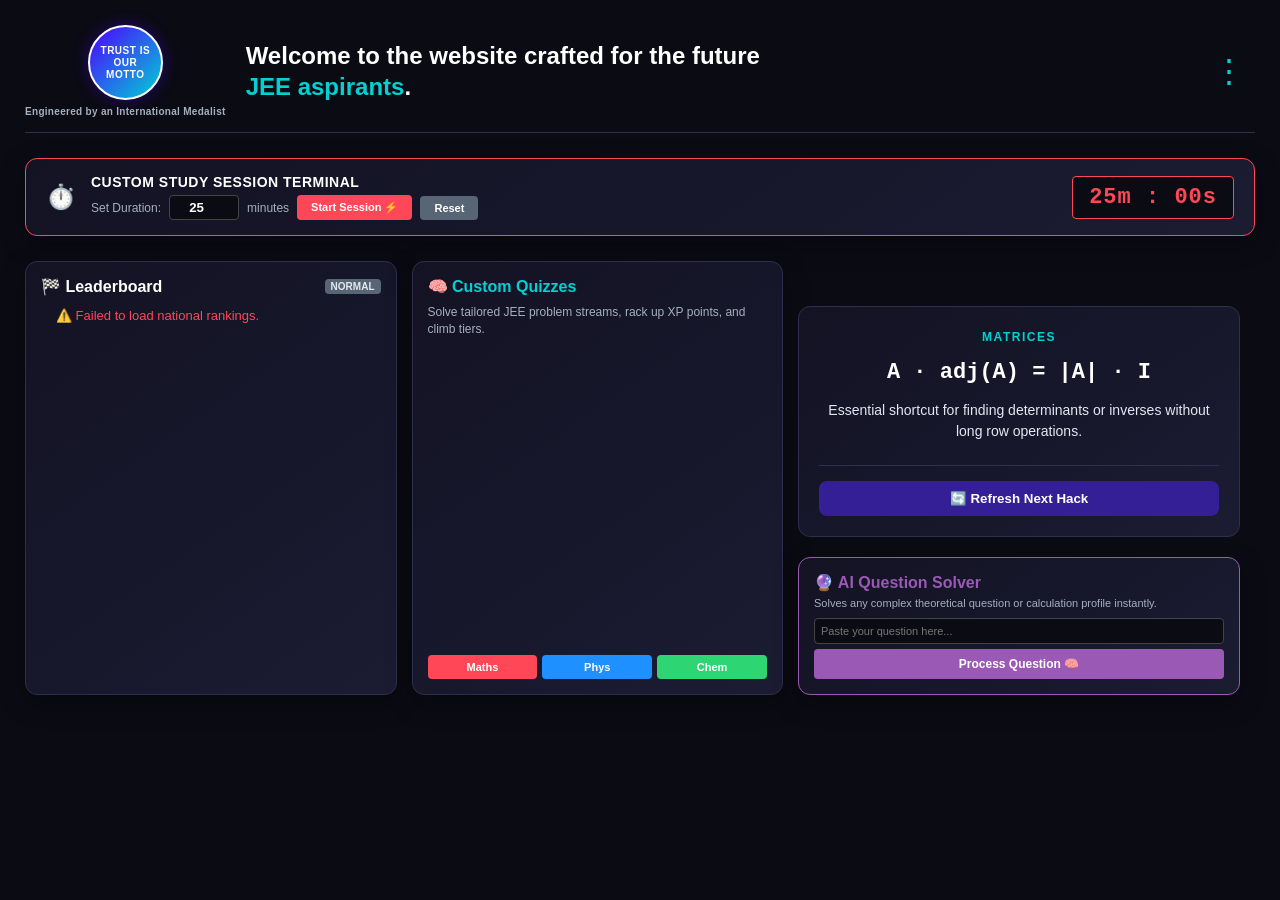
==== index.html @ 70c9b062 "Add files via upload" ====
<!DOCTYPE html>

<html lang="en">

<head>

    <meta charset="UTF-8">

    <meta name="viewport" content="width=device-width, initial-scale=1.0">

    <title>JEE Aspirant Dashboard Terminal</title>

    <style>

        /* 1. CORE LAYOUT & SCROLL RESTORE */

        body {

            background-color: #0b0b14;

            color: #e2e8f0;

            font-family: 'Segoe UI', Roboto, Helvetica, Arial, sans-serif;

            margin: 0;

            padding: 25px;

            box-sizing: border-box;

            overflow-x: hidden;

        }



        /* 2. REUSABLE CONTAINER BLOCKS */

        .widget-box {

            background: linear-gradient(145deg, #131324, #1b1b32);

            border: 1px solid #2e2e4e;

            border-radius: 12px;

            box-shadow: 0 8px 24px rgba(0, 0, 0, 0.4);

            padding: 15px;

            box-sizing: border-box;

        }



        /* 3. FIXED STEALTH SLIDE-OUT MENU MECHANISM */

        .menu-wrapper {

            position: relative;

            display: inline-block;

        }



        .dots-trigger {

            font-size: 32px;

            color: #00d2d3;

            cursor: pointer;

            padding: 5px 10px;

            user-select: none;

        }



        /* Keep it hidden and collapsed by default */

        .horizontal-drawer {

            display: none;

            position: absolute;

            top: 100%;

            right: 0;

            background-color: #1b1b32;

            border: 1px solid #2e2e4e;

            border-radius: 8px;

            padding: 10px;

            white-space: nowrap;

            z-index: 100;

            box-shadow: 0 4px 15px rgba(0,0,0,0.5);

        }



        /* Show cleanly only when hovering over the menu-wrapper area */

        .menu-wrapper:hover .horizontal-drawer {

            display: flex;

            flex-direction: column;

            gap: 10px;

        }



        .drawer-item {

            color: #e2e8f0;

            font-size: 13px;

            cursor: pointer;

            padding: 4px 8px;

            border-radius: 4px;

            transition: background 0.2s;

        }



        .drawer-item:hover {

            background-color: #2e2e4e;

        }

    </style>

</head>

<body>



    <!-- ================= 1. DASHBOARD HEADER AREA ================= -->

    <header style="display: flex; justify-content: space-between; align-items: center; width: 100%; margin: 0 0 25px 0; padding: 0 0 15px 0; border-bottom: 1px solid #2e2e4e;">

        

        <!-- LEFT PANEL: LOGO INSIGNIA & HEADLINES -->

        <div style="display: flex; align-items: center; gap: 20px;">

            <div style="display: flex; flex-direction: column; align-items: center; text-align: center;">

                <div style="width: 75px; height: 75px; background: linear-gradient(135deg, #4d00ff, #00d2d3); border-radius: 50%; display: flex; align-items: center; justify-content: center; box-shadow: 0 0 15px rgba(77, 0, 255, 0.4); border: 2px solid #fff; box-sizing: border-box;">

                    <span style="font-size: 10px; font-weight: bold; color: white; text-align: center; line-height: 1.2; padding: 3px; letter-spacing: 0.5px;">TRUST IS OUR MOTTO</span>

                </div>

                <div style="font-size: 10px; color: #a4b0be; margin-top: 6px; font-weight: bold; white-space: nowrap; letter-spacing: 0.3px;">

                    Engineered by an International Medalist

                </div>

            </div>

            <h1 style="font-size: 24px; color: #ffffff; margin: 0; font-weight: 800; max-width: 550px; line-height: 1.3;">

                Welcome to the website crafted for the future <span style="color: #00d2d3;">JEE aspirants</span>.

            </h1>

        </div>



        <!-- RIGHT PANEL: HIDDEN NAVIGATION ANCHOR -->

        <div class="menu-wrapper">

            <div class="dots-trigger">⋮</div>

          <div class="horizontal-drawer">
    <span class="drawer-item" onclick="window.location.href='home.html'" style="color: #00d2d3; font-weight: bold;">🏠 Main Landing Portal</span>
    <span class="drawer-item" onclick="window.location.href='profile.html'">👤 My Performance Profile</span>
    <span class="drawer-item" onclick="toggleThemeMode()">🌓 Theme Switch</span>
    <span class="drawer-item" onclick="resetToNormalTrack()">📐 Normal Study Deck</span>
</div>

        </div>

    </header>



    <!-- ================= 2. MANUAL RE-ENGINEERED COUNTDOWN TIMER ================= -->

    <div class="widget-box" style="margin-bottom: 25px; padding: 15px 20px; display: flex; justify-content: space-between; align-items: center; border: 1px solid #ff4757;">

        <div style="display: flex; align-items: center; gap: 15px;">

            <span style="font-size: 24px;">⏱️</span>

            <div>

                <h4 style="margin: 0; font-size: 14px; color: #fff; text-transform: uppercase; letter-spacing: 0.5px;">Custom Study Session Terminal</h4>

                <div style="margin-top: 5px; display: flex; align-items: center; gap: 8px; flex-wrap: wrap;">

                    <label style="font-size: 12px; color: #a4b0be;">Set Duration:</label>

                    <input type="number" id="user-timer-input" value="25" min="1" max="180" style="width: 60px; background: #0b0b14; border: 1px solid #444; color: #fff; padding: 4px; border-radius: 4px; text-align: center; font-weight: bold;">

                    <span style="font-size: 12px; color: #a4b0be;">minutes</span>

                    <button onclick="startCustomStudyCountdown()" style="background: #ff4757; color: white; border: none; padding: 6px 14px; border-radius: 4px; font-size: 11px; font-weight: bold; cursor: pointer;">Start Session ⚡</button>

                    <button onclick="resetCustomStudyCountdown()" style="background: #576574; color: white; border: none; padding: 6px 14px; border-radius: 4px; font-size: 11px; font-weight: bold; cursor: pointer;">Reset</button>

                </div>

            </div>

        </div>

        <!-- Live Numerical Output Display -->

        <div id="countdown-clock-display" style="font-family: 'Courier New', Courier, monospace; font-size: 22px; font-weight: bold; color: #ff4757; background: #0b0b14; padding: 8px 16px; border-radius: 4px; border: 1px solid #ff4757; letter-spacing: 1px; white-space: nowrap;">

            25m : 00s

        </div>

    </div>



    <!-- ================= 3. FOUR CATEGORY COMMAND HUB MATRIX ================= -->

    <div style="display: flex; justify-content: space-between; gap: 15px; margin-bottom: 30px; align-items: stretch; flex-wrap: wrap;">

        

        <!-- CATEGORY 1: LEADERBOARD BOARD -->

        <section class="widget-box" style="flex: 1; min-width: 240px; display: flex; flex-direction: column; justify-content: space-between;">

            <div>

                <div style="display: flex; justify-content: space-between; align-items: center; margin-bottom: 10px;">

                    <h3 style="margin: 0; font-size: 16px; color: #ffffff;">🏁 Leaderboard</h3>

                    <span id="leaderboard-tier" style="background-color: #576574; padding: 2px 6px; border-radius: 4px; font-size: 10px; font-weight: bold;">NORMAL</span>

                </div>

                <ol id="leaderboard-list" style="padding-left: 15px; margin: 0; font-size: 13px; line-height: 1.6;">

                    <li><strong>You - <span id="user-leaderboard-xp">0</span> XP</strong></li>

                </ol>

            </div>

        </section>



        <!-- CATEGORY 2: THE QUIZ ENGINE ENTRY -->

        <!-- CATEGORY 2: THE QUIZ ENGINE ENTRY -->

<section class="widget-box" style="flex: 1; min-width: 240px; display: flex; flex-direction: column; justify-content: space-between;">

    <div>

        <h3 style="color: #00d2d3; margin: 0 0 8px 0; font-size: 16px;">🧠 Custom Quizzes</h3>

        <p style="margin: 0 0 12px 0; font-size: 12px; color: #a4b0be; line-height: 1.4;">Solve tailored JEE problem streams, rack up XP points, and climb tiers.</p>

    </div>

    <div style="display: flex; gap: 5px; flex-wrap: wrap;">

        <!-- Perfectly routes to your new configuration system -->

        <a href="quiz-setup.html?subject=math" style="text-decoration: none; flex: 1;"><button style="background-color: #ff4757; color: white; padding: 6px; border: none; border-radius: 4px; cursor: pointer; font-weight: bold; font-size: 11px; width: 100%;">Maths</button></a>

        <a href="quiz-setup.html?subject=physics" style="text-decoration: none; flex: 1;"><button style="background-color: #1e90ff; color: white; padding: 6px; border: none; border-radius: 4px; cursor: pointer; font-weight: bold; font-size: 11px; width: 100%;">Phys</button></a>

        <a href="quiz-setup.html?subject=chemistry" style="text-decoration: none; flex: 1;"><button style="background-color: #2ed573; color: white; padding: 6px; border: none; border-radius: 4px; cursor: pointer; font-weight: bold; font-size: 11px; width: 100%;">Chem</button></a>

    </div>

</section>



        <!-- CATEGORY 3: FLASHCARDS SYSTEMS -->
<!-- ================= TACTICAL FLASHCARD TERMINAL ================= -->
<div id="flashcard-deck-terminal" style="margin-top: 25px;">
    
    <!-- Subject Filter Selectors -->
   <div class="flashcard-box" style="border: 1px solid #2e2e4e; padding: 20px; border-radius: 12px; background: linear-gradient(145deg, #131324, #1b1b32); max-width: 400px; margin: 20px auto; text-align: center;">
    <!-- Flashcard Header/Topic -->
    <span id="card-topic" style="font-size: 12px; text-transform: uppercase; letter-spacing: 1.5px; color: #00d2d1; font-weight: bold;">Loading...</span>
    
    <!-- Core Equation Formula Frame -->
    <h2 id="card-formula" style="color: #ffffff; margin: 15px 0; font-size: 22px; font-family: 'Courier New', Courier, monospace;">--</h2>
    
    <!-- Explanatory Hack Descriptor -->
    <p id="card-hack" style="color: #e2e8f0; font-size: 14px; line-height: 1.5; min-height: 50px;">--</p>
    
    <hr style="border: 0; border-top: 1px solid #2e2e4e; margin: 15px 0;">

    <!-- THE REFRESH TRIGGER -->
    <button onclick="displayRandomFlashcard()" class="btn-refresh" style="background: #341f97; color: white; border: none; padding: 10px 20px; border-radius: 8px; cursor: pointer; font-weight: bold; width: 100%; transition: background 0.2s;">
        🔄 Refresh Next Hack
    </button>
</div>
<script>
    const FLASHCARD_DECK = {
    math: [
        { topic: "Vectors / 3D", formula: "[a b c] = a · (b × c)", hack: "Scalar Triple Product. If this equals 0, the vectors are completely coplanar." },
        { topic: "Probability", formula: "P(A|B) = P(B|A)·P(A) / P(B)", hack: "Bayes' Theorem shortcut tracker. Use when looking for reverse conditional state outcomes." },
        { topic: "Matrices", formula: "A · adj(A) = |A| · I", hack: "Essential shortcut for finding determinants or inverses without long row operations." }
    ],
    physics: [
        { topic: "Optics", formula: "μ = sin((A + Dm)/2) / sin(A/2)", hack: "Prism Formula. Use for tracking minimum deviation (Dm) shortcuts instantly." },
        { topic: "Modern Physics", formula: "r_n = 0.529 * (n² / Z) Å", hack: "Bohr orbit radius calculation model. Essential for tracking rapid transitions." },
        { topic: "Fluids", formula: "v = sqrt(2gh)", hack: "Torricelli's Law of Efflux. Speed of liquid leaving an opening matches free fall from height h." }
    ],
    chemistry: [
        { topic: "Organic Chemistry", formula: "Rate ∝ Stability of Carbocation", hack: "SN1 Reaction Speed. Tertiary > Secondary > Primary. Always check for hydride/methyl shifts!" },
        { topic: "Physical Chemistry", formula: "t_75% = 2 * t_50%", hack: "First-Order Reactions shortcut. The time required for 75% completion is exactly double the half-life." },
        { topic: "Inorganic Chemistry", formula: "Magnetic Moment = sqrt(n(n+2)) BM", hack: "Spin-only formula. 'n' is the number of unpaired d-electrons. Match the first digit of BM to 'n' (e.g., 5.92 BM means n=5)." },
        { topic: "Chemical Bonding", formula: "Bond Order = (N_b - N_a) / 2", hack: "MO Theory shortcut: For 14 electrons (N2), B.O. is 3. Subtract 0.5 for every electron added or removed (e.g., O2 with 16 e- is 2.0)." },
        { topic: "Solutions", formula: "i = 1 + (n - 1)α", hack: "Van 't Hoff Factor shortcut for dissociation. Quick calculation for freezing point depression and boiling point elevation bugs." }
    ]
};
// Global variable to hold current flashcard view state
let currentFlashcard = null;

function displayRandomFlashcard() {
    // 1. Gather all cards from all subjects into one big pool
    let allCards = [];
    Object.keys(FLASHCARD_DECK).forEach(subject => {
        allCards = allCards.concat(FLASHCARD_DECK[subject]);
    });

    // 2. Prevent pulling the exact same card twice in a row if possible
    let randomIndex = Math.floor(Math.random() * allCards.length);
    let selectedCard = allCards[randomIndex];

    currentFlashcard = selectedCard;

    // 3. Update the HTML elements smoothly
    const topicEl = document.getElementById("card-topic");
    const formulaEl = document.getElementById("card-formula");
    const hackEl = document.getElementById("card-hack");

    if (topicEl && formulaEl && hackEl) {
        topicEl.innerText = selectedCard.topic;
        formulaEl.innerText = selectedCard.formula;
        hackEl.innerText = selectedCard.hack;
    }
}

// Ensure a card loads up automatically when the dashboard opens
window.addEventListener('DOMContentLoaded', (event) => {
    displayRandomFlashcard();
});

</script>



        <!-- CATEGORY 4: COMPREHENSIVE AI SOLVER BOX -->

        <section class="widget-box" style="flex: 1; min-width: 240px; display: flex; flex-direction: column; justify-content: space-between; border: 1px solid #9b59b6;">

            <div>

                <h3 style="color: #9b59b6; margin: 0 0 4px 0; font-size: 16px;">🔮 AI Question Solver</h3>

                <p style="margin: 0 0 8px 0; font-size: 11px; color: #a4b0be; line-height: 1.3;">Solves any complex theoretical question or calculation profile instantly.</p>

                <input type="text" id="universal-solver-input" placeholder="Paste your question here..." style="width: 100%; background: #0b0b14; border: 1px solid #444; color: white; padding: 6px; border-radius: 4px; font-size: 11px; box-sizing: border-box; margin-bottom: 5px;">

            </div>

            <button onclick="executeUniversalAISolverCall()" style="background: #9b59b6; color: white; border: none; padding: 8px; border-radius: 4px; font-weight: bold; font-size: 12px; width: 100%; cursor: pointer;">Process Question 🧠</button>

        </section>

    </div>



    <!-- DYNAMIC PLACEMENT CONTAINER FOR INTEGRATION CODES -->

    <div id="universal-solver-output-panel" class="widget-box" style="background-color: #131324; max-width: 600px; margin: 0 auto 30px auto; display: none; border-left: 3px solid #2ed573;"></div>



    <!-- ================= 4. THE VISUAL BOUNDARY SPLIT HORIZON ================= -->

    <hr style="border: 0; height: 1px; background: linear-gradient(90deg, transparent, #2e2e4e, transparent); margin: 40px 0 20px 0;">





    <!-- ================= 6. COMPLETE RE-ARRANGED JAVASCRIPT SYSTEM ================= -->

    <script>

        // Core states

        let studyCountdownInstance = null;

        let studySecondsRemainingLeft = 0;



        function startCustomStudyCountdown() {

            // Kill existing loops immediately

            clearInterval(studyCountdownInstance);

            

            // Extract, validate, and isolate value integers safely

            let rawValue = document.getElementById("user-timer-input").value;

            let selectedMinutes = parseInt(rawValue, 10);

            

            if (isNaN(selectedMinutes) || selectedMinutes < 1) {

                selectedMinutes = 25;

            }

            

            studySecondsRemainingLeft = selectedMinutes * 60;

            renderStudyClockOutput();

            

            // Establish runtime frame ticks

            studyCountdownInstance = setInterval(function() {

                studySecondsRemainingLeft--;

                renderStudyClockOutput();

                

                if (studySecondsRemainingLeft <= 0) {

                    clearInterval(studyCountdownInstance);

                    triggerAudioBellSystemAlert();

                    setTimeout(function() {

                        alert("⏰ Session Complete! Step away from the screen.");

                    }, 100);

                }

            }, 1000);

        }



        function resetCustomStudyCountdown() {

            clearInterval(studyCountdownInstance);

            let selectedMinutes = parseInt(document.getElementById("user-timer-input").value, 10) || 25;

            document.getElementById("countdown-clock-display").innerText = selectedMinutes + "m : 00s";

        }



        function renderStudyClockOutput() {

            let mins = Math.floor(studySecondsRemainingLeft / 60);

            let secs = studySecondsRemainingLeft % 60;

            

            let displayMins = String(mins).padStart(2, '0');

            let displaySecs = String(secs).padStart(2, '0');

            

            document.getElementById("countdown-clock-display").innerText = displayMins + "m : " + displaySecs + "s";

        }



        function triggerAudioBellSystemAlert() {

            try {

                let AudioCtx = window.AudioContext || window.webkitAudioContext;

                if (!AudioCtx) return;

                

                let audioCtx = new AudioCtx();

                let osc = audioCtx.createOscillator();

                let gain = audioCtx.createGain();

                

                osc.type = 'sine';

                osc.frequency.setValueAtTime(880, audioCtx.currentTime); 

                

                gain.gain.setValueAtTime(0.4, audioCtx.currentTime);

                gain.gain.exponentialRampToValueAtTime(0.01, audioCtx.currentTime + 0.8);

                

                osc.connect(gain);

                gain.connect(audioCtx.destination);

                

                osc.start();

                osc.stop(audioCtx.currentTime + 0.8);

            } catch(err) {

                console.log("Audio pipeline muted by document user gesture policies.");

            }

        }

// =====================================================================
// 🏆 LIVE CLOUD-CONNECTED NATIONAL LEADERBOARD LOGIC
// =====================================================================

// 1. Setup Username Gateway prompt IMMEDIATELY on boot up before variables lock
if (!localStorage.getItem("currentUserName")) {
    let inputName = prompt("Enter your Aspirant Profile Display Name:", "Aspirant_" + Math.floor(1000 + Math.random() * 9000));
    if (inputName) {
        localStorage.setItem("currentUserName", inputName.trim());
    } else {
        localStorage.setItem("currentUserName", "Aspirant_" + Math.floor(1000 + Math.random() * 9000));
    }
}

async function renderNationalLeaderboard() {
    let listContainer = document.getElementById("leaderboard-list");
    if (!listContainer) return;
    
    let currentName = localStorage.getItem("currentUserName") || "You (Aspirant)";
    listContainer.innerHTML = `<li style="color:#a4b0be; list-style:none;">Syncing live leaderboard matrix...</li>`;

    try {
        const response = await fetch('/api/get-scores');
        const data = await response.json();

        listContainer.innerHTML = ""; 

        if (!data.ranks || data.ranks.length === 0) {
            listContainer.innerHTML = `<li style="color:#a4b0be; list-style:none;">No active terminal records found. Solve a quiz to register!</li>`;
            return;
        }

        data.ranks.forEach((player, idx) => {
            let li = document.createElement("li");
            
            if (idx === 0) li.style.color = "#ffd700";      // 👑 Gold
            else if (idx === 1) li.style.color = "#c0c0c0"; // 🥈 Silver
            else if (idx === 2) li.style.color = "#cd7f32"; // 🥉 Bronze
            
            if (player.username === currentName) {
                li.innerHTML = `<strong>${idx + 1}. ${player.username} — ${player.total_xp} XP (You)</strong>`;
            } else {
                li.innerHTML = `${idx + 1}. ${player.username} — ${player.total_xp} XP`;
            }
            listContainer.appendChild(li);
        });

    } catch (error) {
        console.error("Leaderboard interface render failure:", error);
        listContainer.innerHTML = `<li style="color:#ff4757; list-style:none;">⚠️ Failed to load national rankings.</li>`;
    }
}

async function syncUserScoreToCloud(username, currentXP) {
    if (!username || currentXP <= 0) return;
    
    try {
        const response = await fetch('/api/save-score', {
            method: 'POST',
            headers: { 'Content-Type': 'application/json' },
            body: JSON.stringify({ username: username, totalXP: currentXP })
        });
        
        if (response.ok) {
            console.log("Global scoreboard state synchronized successfully.");
            renderNationalLeaderboard(); 
        }
    } catch (err) {
        console.error("Cloud tracking database broadcast failure:", err);
    }
}

// 🔥 GLOBAL FUNCTION: Call this whenever a user solves a question correctly!
window.addXpReward = function(amount = 100) {
    let latestXP = parseInt(localStorage.getItem("totalUserXP") || "0", 10);
    let currentUsername = localStorage.getItem("currentUserName") || "Aspirant";

    latestXP += amount;
    localStorage.setItem("totalUserXP", latestXP);

    let displayXpNode = document.getElementById("user-leaderboard-xp");
    if (displayXpNode) displayXpNode.innerText = latestXP;

    console.log(`Earned +${amount} XP! New Total: ${latestXP}. Syncing to cloud...`);
    syncUserScoreToCloud(currentUsername, latestXP);
};

// =====================================================================
// 🎬 INITIALIZATION SEQUENCE ON BOOTUP (FIXED)
// =====================================================================
let currentXPValue = parseInt(localStorage.getItem("totalUserXP") || "0", 10);
let currentUserNameString = localStorage.getItem("currentUserName") || "Aspirant";

let displayXpNode = document.getElementById("user-leaderboard-xp");
if (displayXpNode) displayXpNode.innerText = currentXPValue;

// Read the leaderboard values safely on reload
renderNationalLeaderboard();

        // Interface helper bindings

        function openPremiumModal() { document.getElementById("premium-modal").style.display = "flex"; }

        function closePremiumModal() { document.getElementById("premium-modal").style.display = "none"; }

        function resetToNormalTrack() { window.location.reload(); }

        function toggleThemeMode() { document.body.style.background = document.body.style.background === "rgb(255, 255, 255)" ? "#0b0b14" : "#fff"; document.body.style.color = document.body.style.color === "rgb(11, 11, 20)" ? "#e2e8f0" : "#0b0b14"; }



       
        function toggleThemeMode() {
    // 1. Check current state via background color parameter
    let currentBg = document.body.style.backgroundColor || "";
    
    // 2. Select all target elements that need to shift together
    let mainHeading = document.querySelector('h1');
    let subHeadings = document.querySelectorAll('h2, h3, strong');
    let descriptiveText = document.querySelectorAll('p, span, label, li');
    let layoutBoxes = document.querySelectorAll('.widget-box, .flashcard-box, #flashcard-display-container > div');

    if (currentBg === "rgb(255, 255, 255)" || currentBg === "white") {
        // =============================================================
        // [SNAP BACK TO DARK INDUSTRIAL TERMINAL]
        // =============================================================
        document.body.style.backgroundColor = "#0b0b14";
        document.body.style.color = "#e2e8f0";
        
        if (mainHeading) mainHeading.style.color = "#ffffff";

        // Restore card frames to deep space matrix
        layoutBoxes.forEach(box => {
            box.style.background = "linear-gradient(145deg, #131324, #1b1b32)";
            box.style.borderColor = "#2e2e4e";
        });

        // Bring headers back to stark white
        subHeadings.forEach(h => {
            // Keep specialized prize track colors (Teal, Gold) intact
            if (!h.style.color.includes('rgb(0') && !h.style.color.includes('rgb(255, 215')) {
                h.style.color = "#ffffff";
            }
        });

        // Return regular texts to high-contrast light slate gray
        descriptiveText.forEach(el => {
            if (el.className !== 'dots-trigger' && el.className !== 'vector-graphic') {
                el.style.color = "#e2e8f0";
            }
        });

    } else {
        // =============================================================
        // [TRANSFORM TO CRISP WHITE HIGHLIGHT (LIGHT MODE)]
        // =============================================================
        document.body.style.backgroundColor = "#ffffff";
        document.body.style.color = "#0f172a"; // Midnight black base
        
        if (mainHeading) mainHeading.style.color = "#0f172a";

        // Force layout frames into clean porcelain white panels
        layoutBoxes.forEach(box => {
            box.style.background = "#f8fafc";
            box.style.borderColor = "#cbd5e1"; // Light gray boundary line
        });

        // Force white headings to turn midnight black so they don't vanish
        subHeadings.forEach(h => {
            // Protect your custom accent colors (like formula highlights or category chips)
            if (h.style.color !== "rgb(0, 210, 211)" && h.style.color !== "rgb(255, 215, 0)" && h.style.color !== "rgb(255, 159, 67)") {
                h.style.color = "#0f172a";
            }
        });

        // Force generic paragraph/span strings into deep charcoal gray
        descriptiveText.forEach(el => {
            // Do not override navigation triggers or graphics
            if (el.className !== 'dots-trigger' && el.className !== 'vector-graphic') {
                el.style.color = "#334155";
            }
        });
    }
}
// =====================================================================
// 🤖 SECURE PRODUCTION-READY AI GATEWAY (UPDATED WITH PROTECTIONS)
// =====================================================================
async function executeUniversalAISolverCall() {
    const inputField = document.getElementById("universal-solver-input");
    const outputPanel = document.getElementById("universal-solver-output-panel");
    
    // 🛠️ Grab your action button dynamically to manage loading states
    // Note: Ensure your HTML button has id="universal-solver-btn"
    const actionBtn = document.getElementById("universal-solver-btn") || event?.target;
    
    if (!inputField || !inputField.value.trim()) {
        alert("❌ Please type or paste a JEE question first!");
        return;
    }

    const questionText = inputField.value.trim();

    // 🛠️ Protect Credits: Disable inputs immediately to prevent spamming duplicate requests
    if (actionBtn) {
        actionBtn.disabled = true;
        actionBtn.style.opacity = "0.5";
        actionBtn.innerText = "Processing Matrix... ⏳";
    }

    // Reveal and prepare output panel container
    if (outputPanel) {
        outputPanel.style.display = "block";
        outputPanel.innerHTML = `⏳ <i style="color: #a4b0be;">Connecting to AI Matrix... Calculating step-by-step pathways... (This may take up to 10 seconds)</i>`;
        outputPanel.scrollIntoView({ behavior: 'smooth', block: 'nearest' });
    }

    try {
        // CALL SECURE RELATIVE PATH (Perfectly masks your Google API Key)
        const response = await fetch('/api/solve', {
            method: "POST",
            headers: { "Content-Type": "application/json" },
            body: JSON.stringify({ questionText: questionText })
        });

        const data = await response.json();
        
        // 🛠️ Handle standard API level errors cleanly without breaking the interface
        if (!response.ok) {
            throw new Error(data.error || `Server responded with status code ${response.status}`);
        }
        
        if (data.solution) {
            // Render the step-by-step solution cleanly
            outputPanel.innerHTML = `
                <h4 style="margin: 0 0 8px 0; color: #2ed573; font-size: 13px; text-transform: uppercase;">🤖 AI Assistant Verified Solution:</h4>
                <div style="color: #e2e8f0; font-size: 13px; white-space: pre-wrap; line-height: 1.6; font-family: sans-serif;">${data.solution}</div>
            `;
            
            // Re-apply light-mode adjustments if the theme switcher is currently active
            if (document.body.style.backgroundColor === "rgb(255, 255, 255)" || document.body.style.backgroundColor === "white") {
                const solutionTextNode = outputPanel.querySelector('div');
                if (solutionTextNode) solutionTextNode.style.color = "#334155";
                outputPanel.style.backgroundColor = "#f8fafc";
            }
        } else {
            throw new Error("Failed layout resolution call");
        }

    } catch (error) {
        console.error("AI Gateway Failure:", error);
        if (outputPanel) {
            // 🛠️ Better, user-friendly error copy so they know *why* it stopped
            if (error.message.includes("504") || error.message.toLowerCase().includes("timeout")) {
                outputPanel.innerHTML = `<span style="color:#ff4757; font-size:12px; font-weight:bold;">⏱️ Solution Timeout: The JEE derivation took longer than Vercel's 10-second limit. Please make your question text more concise and try again!</span>`;
            } else if (error.message.includes("429")) {
                outputPanel.innerHTML = `<span style="color:#ff4757; font-size:12px; font-weight:bold;">⚡ Server Traffic Limit: Too many requests hitting the system. Please wait a minute before querying again.</span>`;
            } else {
                outputPanel.innerHTML = `<span style="color:#ff4757; font-size:12px; font-weight:bold;">❌ AI Pipeline Connection Error: ${error.message}</span>`;
            }
        }
    } finally {
        // 🛠️ ALWAYS reset the button state here so users can ask another question
        if (actionBtn) {
            actionBtn.disabled = false;
            actionBtn.style.opacity = "1";
            actionBtn.innerText = "Ask AI Solver ⚡";
        }
    }
}
            </script>

</body>

</html>
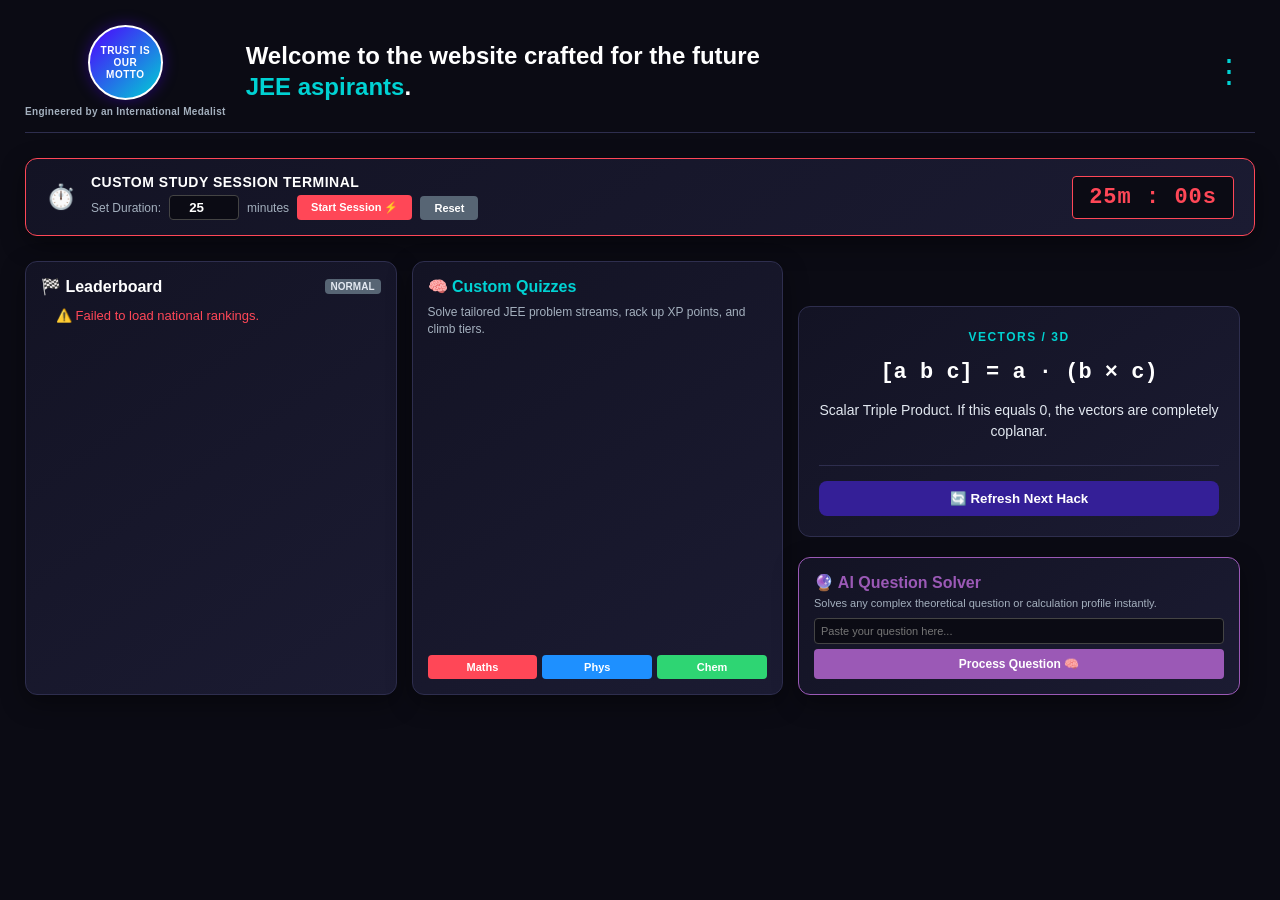
==== commit 510de988: "Add files via upload" ====
--- a/index.html
+++ b/index.html
@@ -672,7 +672,7 @@
 };
 
 // =====================================================================
-// 🎬 INITIALIZATION SEQUENCE ON BOOTUP (FIXED)
+// 🎬 INITIALIZATION SEQUENCE ON BOOTUP (AUTO-SYNC VERSION)
 // =====================================================================
 let currentXPValue = parseInt(localStorage.getItem("totalUserXP") || "0", 10);
 let currentUserNameString = localStorage.getItem("currentUserName") || "Aspirant";
@@ -680,8 +680,14 @@
 let displayXpNode = document.getElementById("user-leaderboard-xp");
 if (displayXpNode) displayXpNode.innerText = currentXPValue;
 
-// Read the leaderboard values safely on reload
-renderNationalLeaderboard();
+// 🔄 Check if they have points that haven't been synchronized yet
+// This catches points when they return from quiz-game.html!
+if (currentXPValue > 0) {
+    console.log("Detecting unsynced points from quiz session. Syncing now...");
+    syncUserScoreToCloud(currentUserNameString, currentXPValue);
+} else {
+    renderNationalLeaderboard();
+}
 
         // Interface helper bindings
 
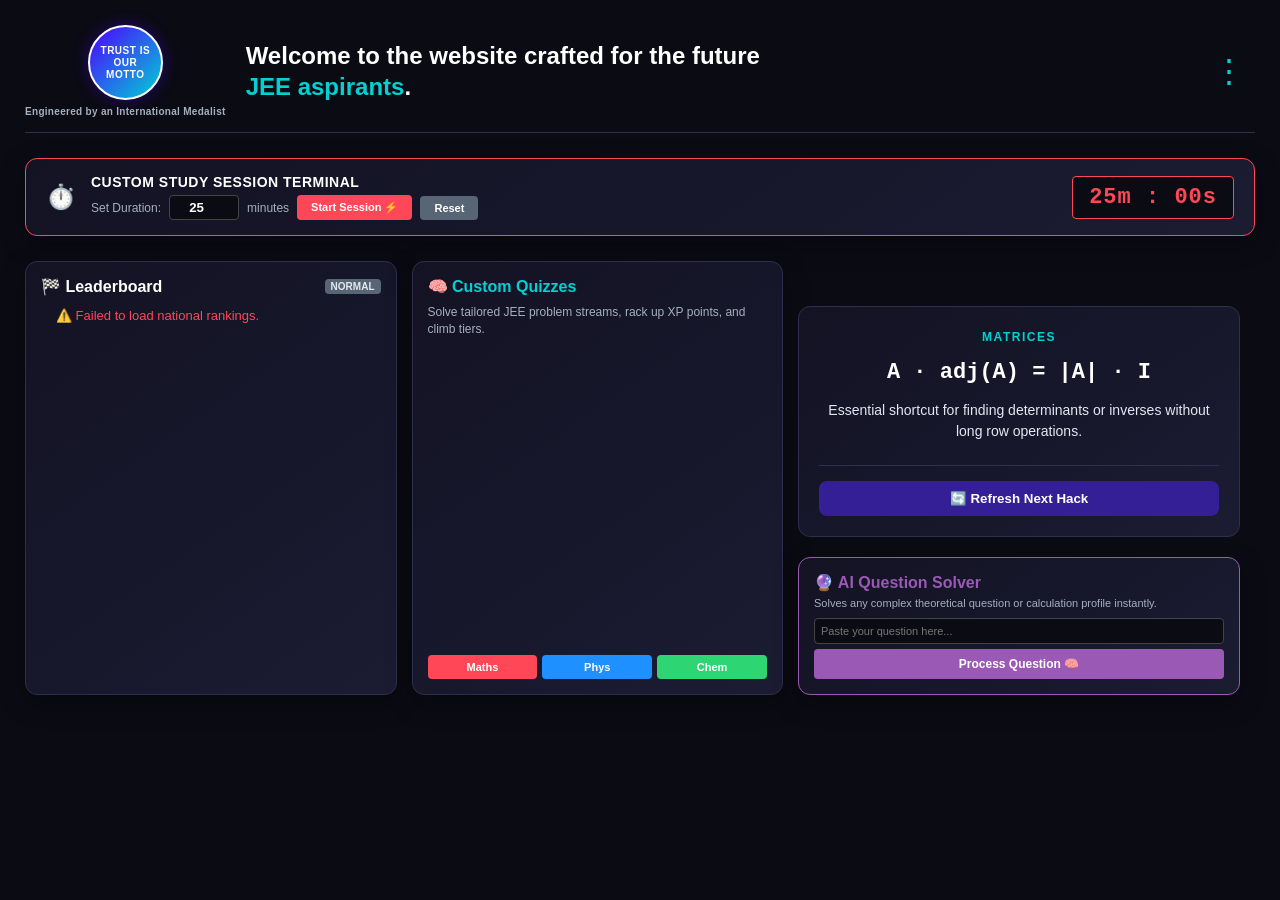
==== commit 764c03e7: "Add files via upload" ====
--- a/index.html
+++ b/index.html
@@ -657,7 +657,7 @@
 }
 
 // 🔥 GLOBAL FUNCTION: Call this whenever a user solves a question correctly!
-window.addXpReward = function(amount = 100) {
+window.addXpReward = function(amount = 50) {
     let latestXP = parseInt(localStorage.getItem("totalUserXP") || "0", 10);
     let currentUsername = localStorage.getItem("currentUserName") || "Aspirant";
 
@@ -672,7 +672,7 @@
 };
 
 // =====================================================================
-// 🎬 INITIALIZATION SEQUENCE ON BOOTUP (AUTO-SYNC VERSION)
+// 🎬 INITIALIZATION SEQUENCE ON BOOTUP (FIXED & LIVE)
 // =====================================================================
 let currentXPValue = parseInt(localStorage.getItem("totalUserXP") || "0", 10);
 let currentUserNameString = localStorage.getItem("currentUserName") || "Aspirant";
@@ -680,14 +680,16 @@
 let displayXpNode = document.getElementById("user-leaderboard-xp");
 if (displayXpNode) displayXpNode.innerText = currentXPValue;
 
-// 🔄 Check if they have points that haven't been synchronized yet
-// This catches points when they return from quiz-game.html!
+// If they have unsynced scores when returning to the dashboard, sync it
 if (currentXPValue > 0) {
-    console.log("Detecting unsynced points from quiz session. Syncing now...");
     syncUserScoreToCloud(currentUserNameString, currentXPValue);
 } else {
     renderNationalLeaderboard();
 }
+
+// 🔄 LIVE BACKGROUND REFRESH: 
+// Automatically fetch fresh ranks from the cloud every 10 seconds without refreshing the page!
+setInterval(renderNationalLeaderboard, 10000);
 
         // Interface helper bindings
 
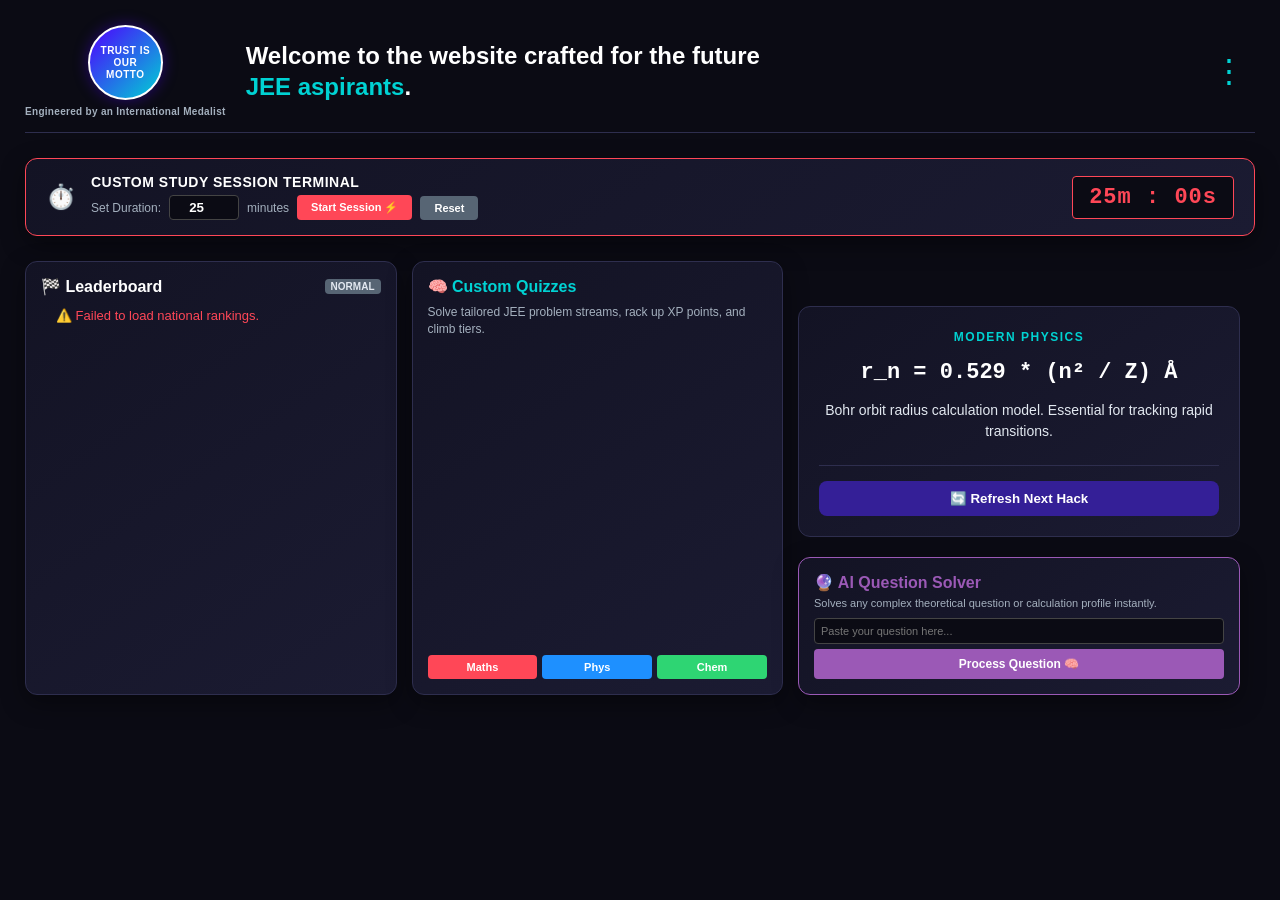
==== commit 217723bc: "Add files via upload" ====
--- a/index.html
+++ b/index.html
@@ -672,7 +672,7 @@
 };
 
 // =====================================================================
-// 🎬 INITIALIZATION SEQUENCE ON BOOTUP (FIXED & LIVE)
+// 🎬 INITIALIZATION SEQUENCE ON BOOTUP (AUTO-SYNC SAFETY NET)
 // =====================================================================
 let currentXPValue = parseInt(localStorage.getItem("totalUserXP") || "0", 10);
 let currentUserNameString = localStorage.getItem("currentUserName") || "Aspirant";
@@ -680,15 +680,16 @@
 let displayXpNode = document.getElementById("user-leaderboard-xp");
 if (displayXpNode) displayXpNode.innerText = currentXPValue;
 
-// If they have unsynced scores when returning to the dashboard, sync it
+// 🔥 SAFETY NET: If they have any XP locally, make sure it's saved in the cloud!
+// Because of our backend 'merge-duplicates' fix, this will NOT create duplicates.
 if (currentXPValue > 0) {
+    console.log("Syncing user baseline profile state to cloud matrix...");
     syncUserScoreToCloud(currentUserNameString, currentXPValue);
 } else {
     renderNationalLeaderboard();
 }
 
-// 🔄 LIVE BACKGROUND REFRESH: 
-// Automatically fetch fresh ranks from the cloud every 10 seconds without refreshing the page!
+// 🔄 LIVE BACKGROUND REFRESH: Fetch ranks fluidly every 10 seconds
 setInterval(renderNationalLeaderboard, 10000);
 
         // Interface helper bindings
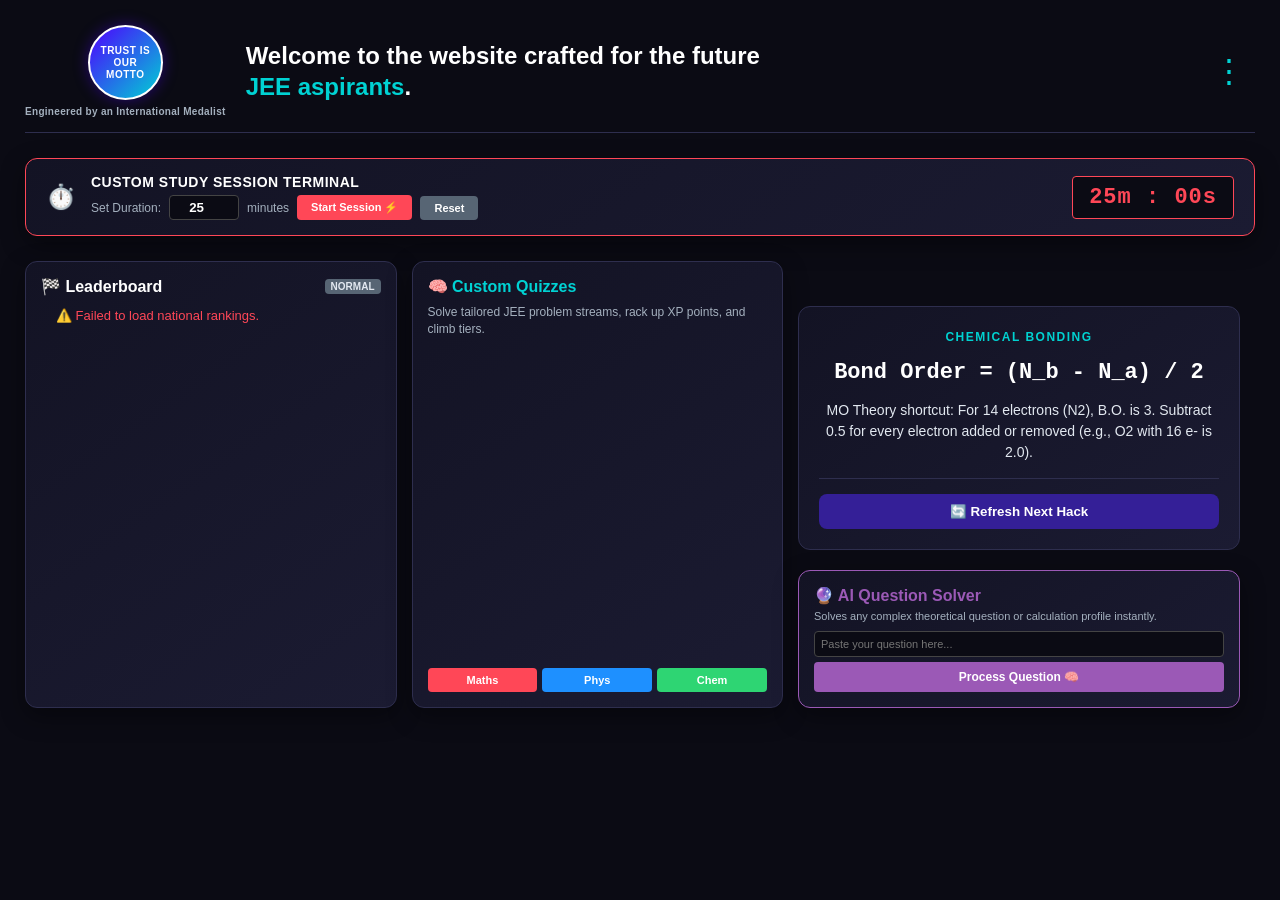
==== commit 9c9351d5: "Add files via upload" ====
--- a/index.html
+++ b/index.html
@@ -864,6 +864,7 @@
 }
             </script>
 
+<script defer src="/_vercel/insights/script.js"></script>
 </body>
 
 </html>
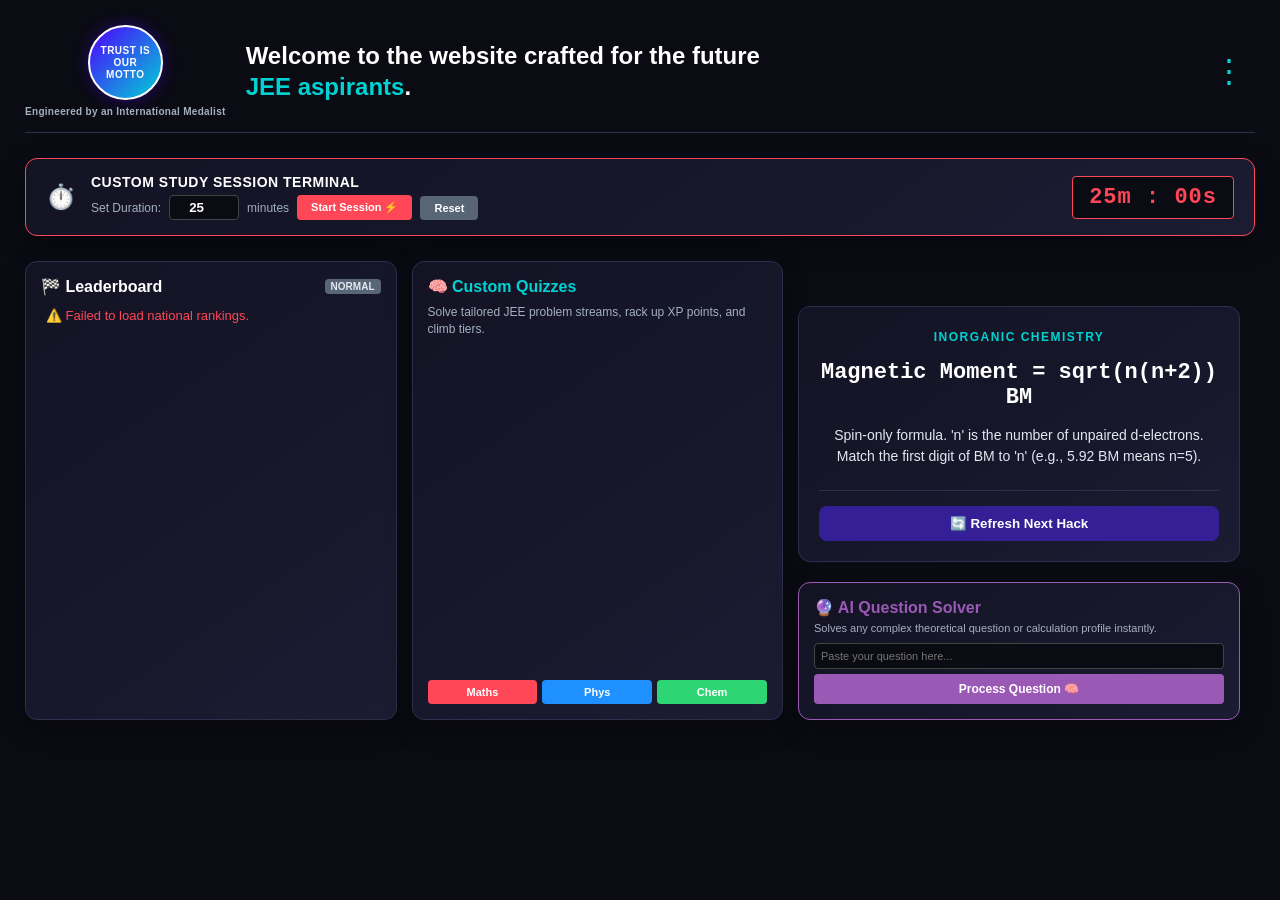
==== commit 07b0daf7: "Add files via upload" ====
--- a/index.html
+++ b/index.html
@@ -145,9 +145,37 @@
 
 
         .drawer-item:hover {
-
             background-color: #2e2e4e;
-
+        }
+
+        /* 🏁 ADD THIS SCROLL WINDOW STYLING BELOW */
+        #leaderboard-list {
+            max-height: 220px;        /* Fixes the size of the box */
+            overflow-y: auto;         /* Makes it scrollable */
+            padding-left: 5px;        /* Moves text slightly away from edge */
+            margin: 0;
+            list-style: none;         /* Clears default numbers */
+        }
+
+        /* Makes the scrollbar look thin and purple */
+        #leaderboard-list::-webkit-scrollbar {
+            width: 5px;
+        }
+        #leaderboard-list::-webkit-scrollbar-track {
+            background: #131324;
+        }
+        #leaderboard-list::-webkit-scrollbar-thumb {
+            background: #4d00ff;
+            border-radius: 4px;
+        }
+
+        /* Highlights your row in cool neon teal */
+        .highlight-user {
+            background: rgba(0, 210, 211, 0.15);
+            border-left: 3px solid #00d2d3;
+            padding: 4px 8px;
+            border-radius: 4px;
+            margin: 4px 0;
         }
 
     </style>
@@ -275,11 +303,10 @@
 
                 </div>
 
-                <ol id="leaderboard-list" style="padding-left: 15px; margin: 0; font-size: 13px; line-height: 1.6;">
-
-                    <li><strong>You - <span id="user-leaderboard-xp">0</span> XP</strong></li>
-
-                </ol>
+                <!-- 🌟 WE CHANGED <ol> TO <ul> TO MAKE THE CSS CODES WORK PERFECTLY -->
+                <ul id="leaderboard-list" style="font-size: 13px; line-height: 1.6;">
+                    <li class="highlight-user"><strong>1. You — <span id="user-leaderboard-xp">0</span> XP</strong></li>
+                </ul>
 
             </div>
 
@@ -615,23 +642,30 @@
             listContainer.innerHTML = `<li style="color:#a4b0be; list-style:none;">No active terminal records found. Solve a quiz to register!</li>`;
             return;
         }
-
-        data.ranks.forEach((player, idx) => {
+data.ranks.forEach((player, idx) => {
             let li = document.createElement("li");
+            li.style.padding = "6px 0"; // Gives list items clean spacing
             
             if (idx === 0) li.style.color = "#ffd700";      // 👑 Gold
             else if (idx === 1) li.style.color = "#c0c0c0"; // 🥈 Silver
             else if (idx === 2) li.style.color = "#cd7f32"; // 🥉 Bronze
             
+            // Check if this list row belongs to the current logged-in user
             if (player.username === currentName) {
+                li.className = "highlight-user"; // Attaches the neon border CSS
                 li.innerHTML = `<strong>${idx + 1}. ${player.username} — ${player.total_xp} XP (You)</strong>`;
+                
+                // 🚀 JUMP-TO-ME ENGINE: Automatically centers the scrollbar onto your profile row
+                setTimeout(() => {
+                    li.scrollIntoView({ behavior: 'smooth', block: 'nearest' });
+                }, 100);
             } else {
                 li.innerHTML = `${idx + 1}. ${player.username} — ${player.total_xp} XP`;
             }
             listContainer.appendChild(li);
         });
-
-    } catch (error) {
+        
+           } catch (error) {
         console.error("Leaderboard interface render failure:", error);
         listContainer.innerHTML = `<li style="color:#ff4757; list-style:none;">⚠️ Failed to load national rankings.</li>`;
     }
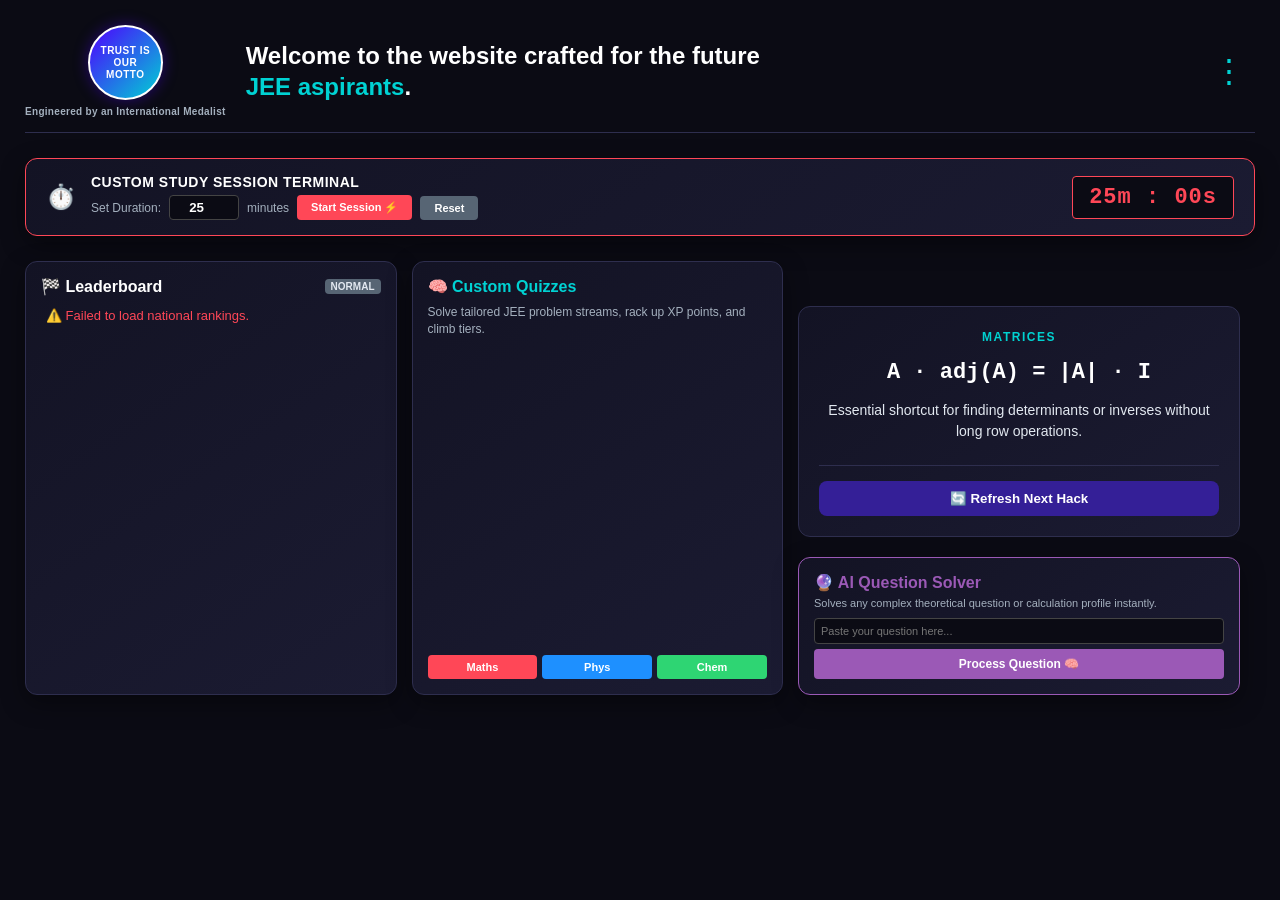
==== commit 06b410cf: "Add files via upload" ====
--- a/index.html
+++ b/index.html
@@ -716,12 +716,12 @@
 
 // 🔥 SAFETY NET: If they have any XP locally, make sure it's saved in the cloud!
 // Because of our backend 'merge-duplicates' fix, this will NOT create duplicates.
-if (currentXPValue > 0) {
+
     console.log("Syncing user baseline profile state to cloud matrix...");
     syncUserScoreToCloud(currentUserNameString, currentXPValue);
-} else {
+ 
     renderNationalLeaderboard();
-}
+
 
 // 🔄 LIVE BACKGROUND REFRESH: Fetch ranks fluidly every 10 seconds
 setInterval(renderNationalLeaderboard, 10000);
